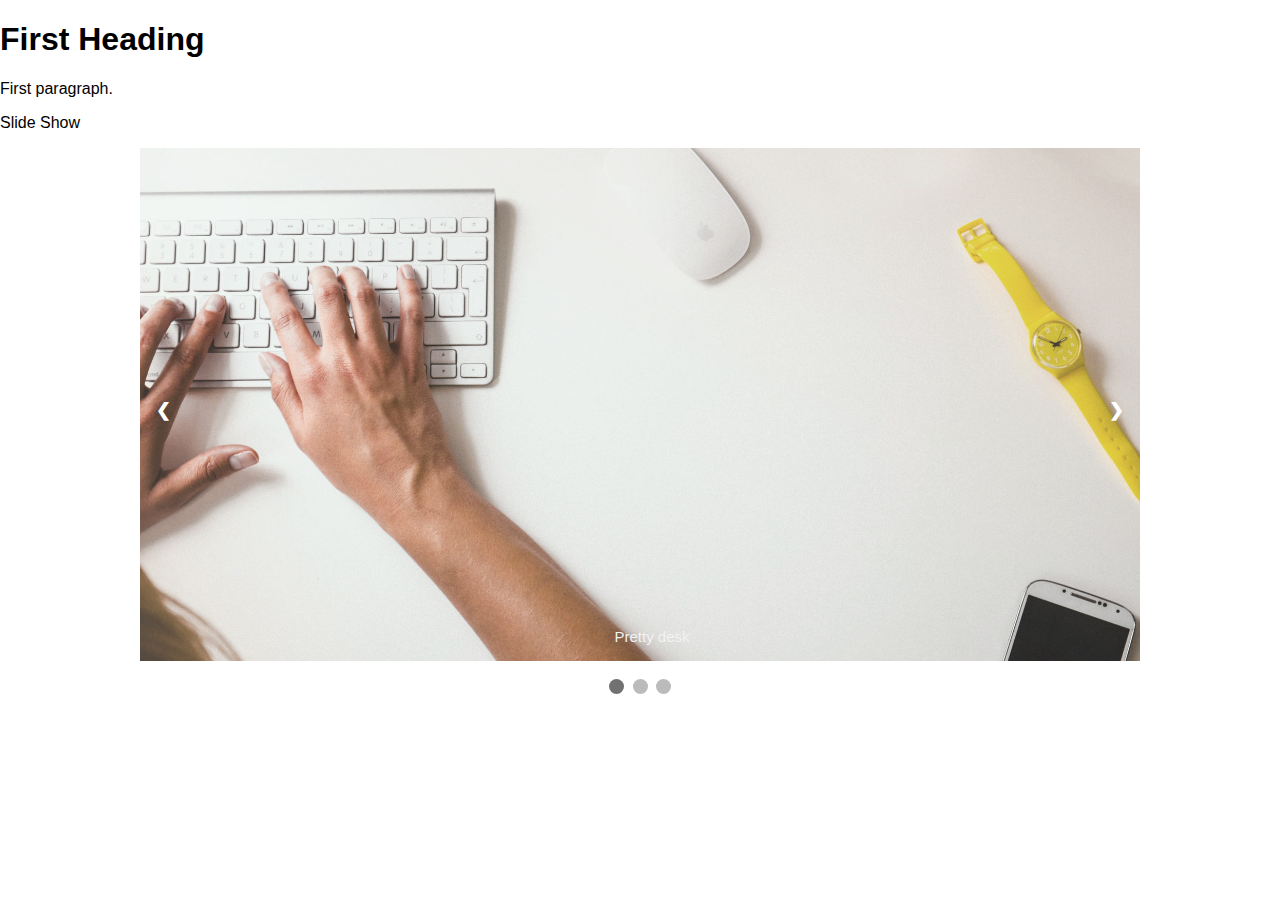
==== Project_9_countdown_slideshow/index.html @ 904e07ad "Step 156" ====
<!DOCTYPE html>
<html>

    <head>
        <meta charset="utf-8">
        <title>Project_9_countdown_slideshow</title>
        <script src="JS/main.js"></script>
        <link rel="stylesheet" type="text/css" href="CSS/CSS_File.css">
    </head>


    <body>

        <h1>First Heading</h1>
        <p>First paragraph.</p>

       

        <!------------Beginning of Slide Show----------------->
    <div>
        <p> Slide Show</p>
        <div class="slideshow-container">

            <div class="mySlides fade">
              <div class="numbertext">1 / 3</div>
              <img src="Images/img1.jpg" style="width:100%">
              <div class="text">Pretty desk</div>
            </div>
            
            <div class="mySlides fade">
              <div class="numbertext">2 / 3</div>
              <img src="Images/img2.jpg" style="width:100%">
              <div class="text"> Nice desk</div>
            </div>
            
            <div class="mySlides fade">
              <div class="numbertext">3 / 3</div>
              <img src="Images/img3.jpeg" style="width:100%">
              <div class="text">Pretty room</div>
            </div>
            
            <a class="prev" onclick="plusSlides(-1)">&#10094;</a>
            <a class="next" onclick="plusSlides(1)">&#10095;</a>
            
            </div>
            <br>
            
            <div style="text-align:center">
              <span class="dot" onclick="currentSlide(1)"></span> 
              <span class="dot" onclick="currentSlide(2)"></span> 
              <span class="dot" onclick="currentSlide(3)"></span> 
            </div>
        </div>   

          <!-----------End Slide Show------------->
          <!---------------Load after HTML or it won't display properly------------------------>
          <script>
            showSlides(slideIndex);
          </script>
          <!-----------------Load after HTML end----------------------->
          
    </body>

</html>
---- Project_9_countdown_slideshow/CSS/CSS_File.css ----
{box-sizing: border-box}
body {font-family: Verdana, sans-serif; margin:0}
.mySlides {display: none}
img {vertical-align: middle;}

/* Slideshow container */
.slideshow-container {
  max-width: 1000px;
  position: relative;
  margin: auto;
  
}


/* Next & previous buttons */
.prev, .next {
  cursor: pointer;
  position: absolute;
  top: 50%;
  width: auto;
  padding: 16px;
  margin-top: -22px;
  color: white;
  font-weight: bold;
  font-size: 18px;
  transition: 0.6s ease;
  border-radius: 0 3px 3px 0;
  user-select: none;
}

/* Position the "next button" to the right */
.next {
  right: 0;
  border-radius: 3px 0 0 3px;
}

/* On hover, add a black background color with a little bit see-through */
.prev:hover, .next:hover {
  background-color: rgba(0,0,0,0.8);
}

/* Caption text */
.text {
  color: #f2f2f2;
  font-size: 15px;
  padding: 8px 12px;
  position: absolute;
  bottom: 8px;
  width: 100%;
  text-align: center;
}

/* Number text (1/3 etc) */
.numbertext {
  color: #f2f2f2;
  font-size: 12px;
  padding: 8px 12px;
  position: absolute;
  top: 0;
}

/* The dots/bullets/indicators */
.dot {
  cursor: pointer;
  height: 15px;
  width: 15px;
  margin: 0 2px;
  background-color: #bbb;
  border-radius: 50%;
  display: inline-block;
  transition: background-color 0.6s ease;
}

.active, .dot:hover {
  background-color: #717171;
}

/* Fading animation */
.fade {
  -webkit-animation-name: fade;
  -webkit-animation-duration: 1.5s;
  animation-name: fade;
  animation-duration: 1.5s;
}

@-webkit-keyframes fade {
  from {opacity: .4} 
  to {opacity: 1}
}

@keyframes fade {
  from {opacity: .4} 
  to {opacity: 1}
}

/* On smaller screens, decrease text size */
@media only screen and (max-width: 300px) {
  .prev, .next,.text {font-size: 11px}
}
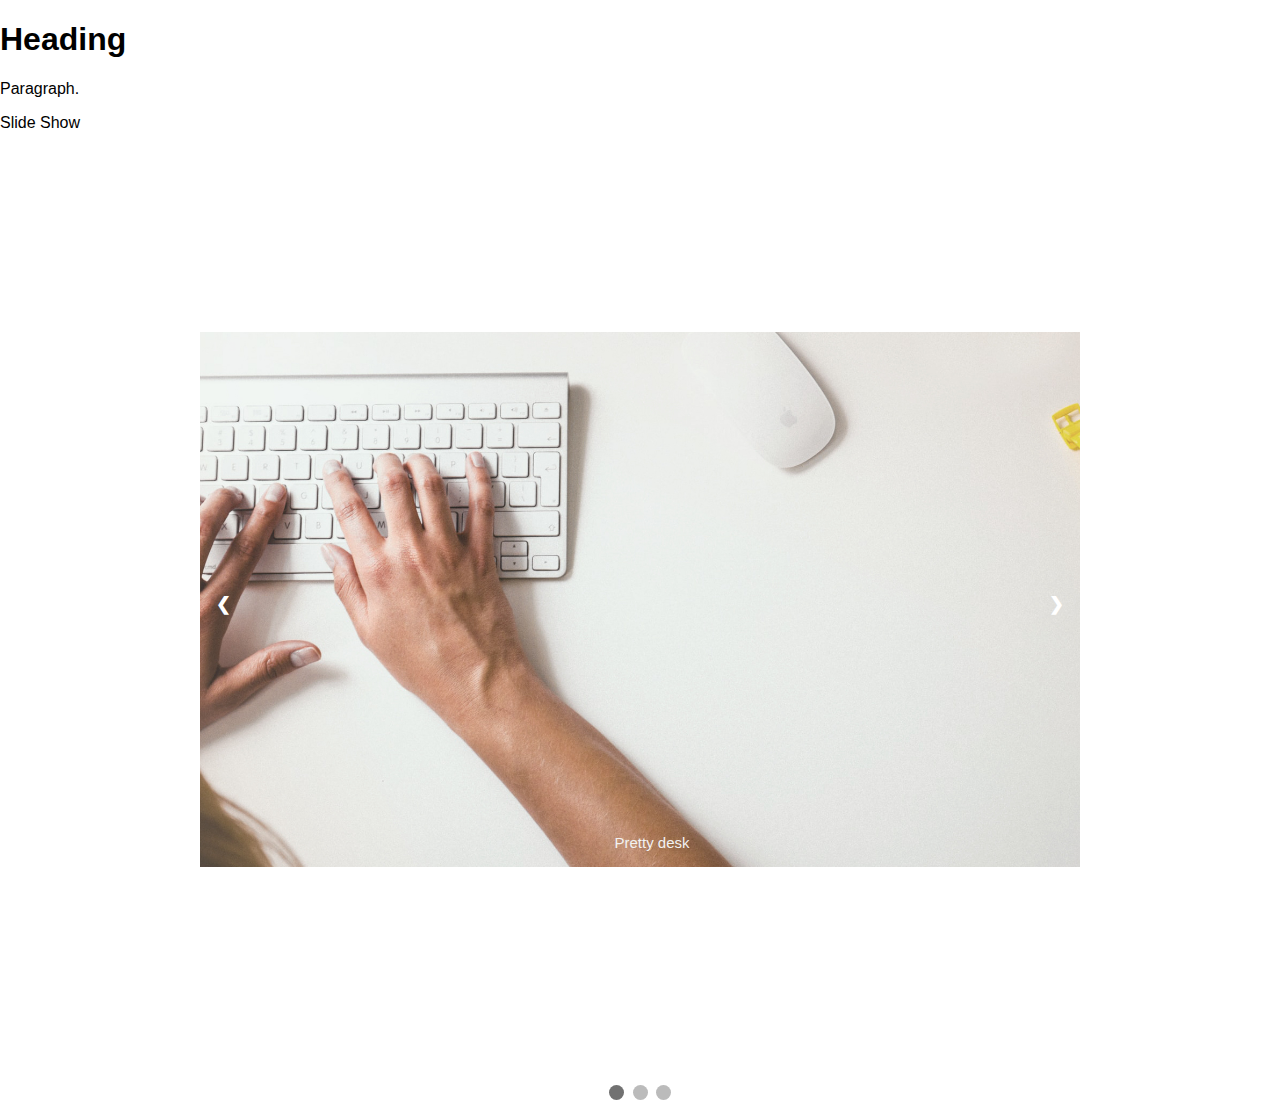
==== commit e700c8a5: "Quick fix" ====
--- a/Project_9_countdown_slideshow/index.html
+++ b/Project_9_countdown_slideshow/index.html
@@ -11,8 +11,8 @@
 
     <body>
 
-        <h1>First Heading</h1>
-        <p>First paragraph.</p>
+        <h1> Heading</h1>
+        <p> Paragraph.</p>
 
        
 
--- a/Project_9_countdown_slideshow/CSS/CSS_File.css
+++ b/Project_9_countdown_slideshow/CSS/CSS_File.css
@@ -4,10 +4,14 @@
 img {vertical-align: middle;}
 
 /* Slideshow container */
+
+
+
 .slideshow-container {
-  max-width: 1000px;
+  max-width: fit-content;
+  max-height: fit-content;
   position: relative;
-  margin: auto;
+  margin: 200px;
   
 }
 
